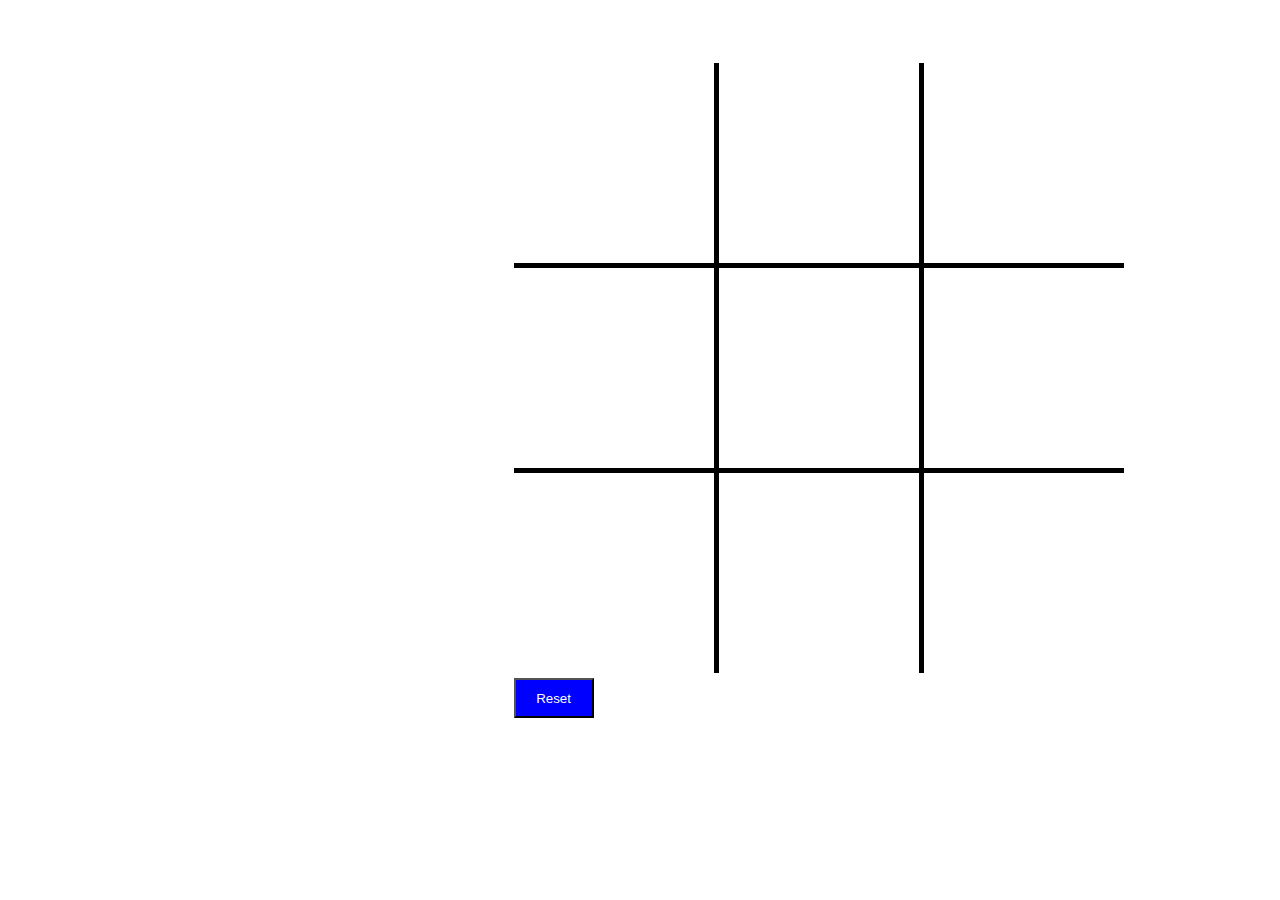
==== game.html @ 903b446b "Added styles to make game into" ====
<!DOCTYPE html>
<html lang="en">
<head>
    <meta charset="UTF-8">
    <meta http-equiv="X-UA-Compatible" content="IE=edge">
    <meta name="viewport" content="width=device-width, initial-scale=1.0">
    <link rel="stylesheet" type="text/css" href="./css/styles.css">    
    <script defer src="app.js"></script>
    <title>Tic Tac Toe</title>
</head>
<body>
    
</body>
</html>
<div class="board">
    <div id= "0">
    </div>
    <div id= "1">
    </div>  
    <div id="2">
    </div>  
    <div id="3">
    </div> 
    <div id= "4">
    </div>
    <div id="5">
    </div>
    <div id="6">
    </div>
    <div id="7">
    </div>
    <div id="8">
    </div>
    <button class="start" onclick = "startGame()">Reset</button>
    </div>
    <div class="endGame">
        <audio id="musicplayer">
            <source src="/css/oh-brother-this-guy-stinks_FFdigtm.mp3">
        </audio>
        <div class ="text"></div>
    </div>
</div>
---- css/styles.css ----
.body{
  height: 700px;
  width: 700px;
}
.board{
  margin: 5% 40%;
  height: 610px;
  width: 610px;
  display: flex;
  flex-wrap: wrap;
  justify-content: space-between;
  justify-items: center;
  background-color: black;

}
.board div {
    width: 200px;
    height: 200px;
    margin-bottom: 5px;
    background-color: white;
    justify-content: center;
    justify-items: center;
    font-size:200px;
    text-align-last: center;
  }

.endGame{
  display: none;
  width: 200px;
  background-color: rgba(205,133,63, 0.8);
  margin-left: 50%;

  padding-top: 50px;
  padding-bottom: 50px;
  text-align: center;
  border-radius: 5px;
  color: white;
  font-size: 2em;

}
.start{
  height: 40px;
  width: 80px;
  background-color: blue;
  color: white;

}

.hidden{
  display: none;
}

.dropbtn{
  background-color: black;
  color: white;
  padding: 4px;
  font-size: 14px;
  border: none;
}

.dropdown{
  position: relative;
  display: inline-block;
}

.dropdown-content{
  display: none;
  position: absolute;
  background-color: lightgrey;
  min-width: 4px;
  z-index: 2;
}
.dropdown-content div {
  color: black;
  padding: 10px 10px;
  text-decoration: none;
  display: block
}

.dropdown-content div:hover {background-color: white;}
.dropdown:hover .dropdown-content {display: block;}
.dropdown:hover .dropbtn {background-color: grey;}


.computer{
  height: 50px;
  width: 100px;
  background-color: blue
}
h1, h2{
  justify-content: center;
}
.container{
  margin: 5% 40%;
  height: 610px;
  width: 610px;
  display: flex;
  flex-wrap: wrap;
  justify-content: space-between;
  justify-items: center;
  background-color: white;
}
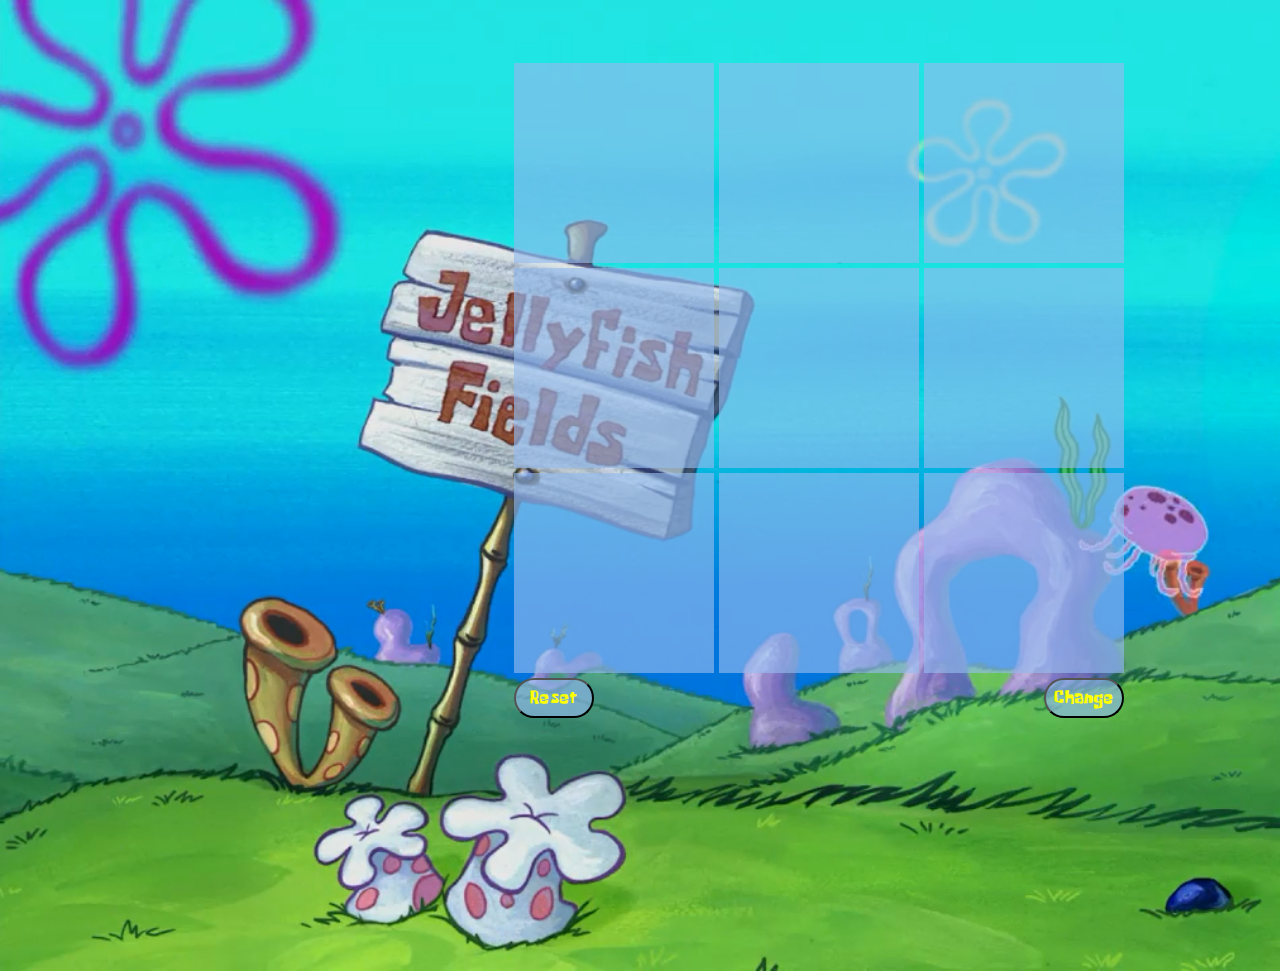
==== commit 34309856: "Updated game files with images and font styles" ====
--- a/game.html
+++ b/game.html
@@ -5,7 +5,7 @@
     <meta http-equiv="X-UA-Compatible" content="IE=edge">
     <meta name="viewport" content="width=device-width, initial-scale=1.0">
     <link rel="stylesheet" type="text/css" href="./css/styles.css">    
-    <script defer src="app.js"></script>
+    <script defer src="js/game.js"></script>
     <title>Tic Tac Toe</title>
 </head>
 <body>
@@ -32,6 +32,7 @@
     <div id="8">
     </div>
     <button class="start" onclick = "startGame()">Reset</button>
+    <button class="change" onclick = "changeOp()">Change</button>
     </div>
     <div class="endGame">
         <audio id="musicplayer">
--- a/css/styles.css
+++ b/css/styles.css
@@ -1,6 +1,12 @@
-.body{
-  height: 700px;
-  width: 700px;
+@font-face{
+  src: url(/css/SpongeboyRegular-gx2n6.otf);
+  font-family: sponge;
+}
+body{
+  height: 100vh;
+  background-image: url("/css/background.png");
+  background-size: cover;
+  background-repeat: no-repeat;
 }
 .board{
   margin: 5% 40%;
@@ -10,17 +16,19 @@
   flex-wrap: wrap;
   justify-content: space-between;
   justify-items: center;
-  background-color: black;
+
 
 }
 .board div {
+    font-family:sponge;
     width: 200px;
     height: 200px;
     margin-bottom: 5px;
-    background-color: white;
+    color: yellow;
+    background-color: #94bbeea4;
     justify-content: center;
     justify-items: center;
-    font-size:200px;
+    font-size:125px;
     text-align-last: center;
   }
 
@@ -29,7 +37,6 @@
   width: 200px;
   background-color: rgba(205,133,63, 0.8);
   margin-left: 50%;
-
   padding-top: 50px;
   padding-bottom: 50px;
   text-align: center;
@@ -38,11 +45,14 @@
   font-size: 2em;
 
 }
-.start{
+button{
   height: 40px;
   width: 80px;
-  background-color: blue;
-  color: white;
+  background-color: #94bbeea4;
+  font-family: sponge;
+  color: yellow;
+  border-radius: 40px;
+  font-size: 13px;
 
 }
 
@@ -50,42 +60,10 @@
   display: none;
 }
 
-.dropbtn{
-  background-color: black;
-  color: white;
-  padding: 4px;
-  font-size: 14px;
-  border: none;
-}
-
-.dropdown{
-  position: relative;
-  display: inline-block;
-}
-
-.dropdown-content{
-  display: none;
-  position: absolute;
-  background-color: lightgrey;
-  min-width: 4px;
-  z-index: 2;
-}
-.dropdown-content div {
-  color: black;
-  padding: 10px 10px;
-  text-decoration: none;
-  display: block
-}
-
-.dropdown-content div:hover {background-color: white;}
-.dropdown:hover .dropdown-content {display: block;}
-.dropdown:hover .dropbtn {background-color: grey;}
-
-
 .computer{
   height: 50px;
   width: 100px;
-  background-color: blue
+  color: blue
 }
 h1, h2{
   justify-content: center;
